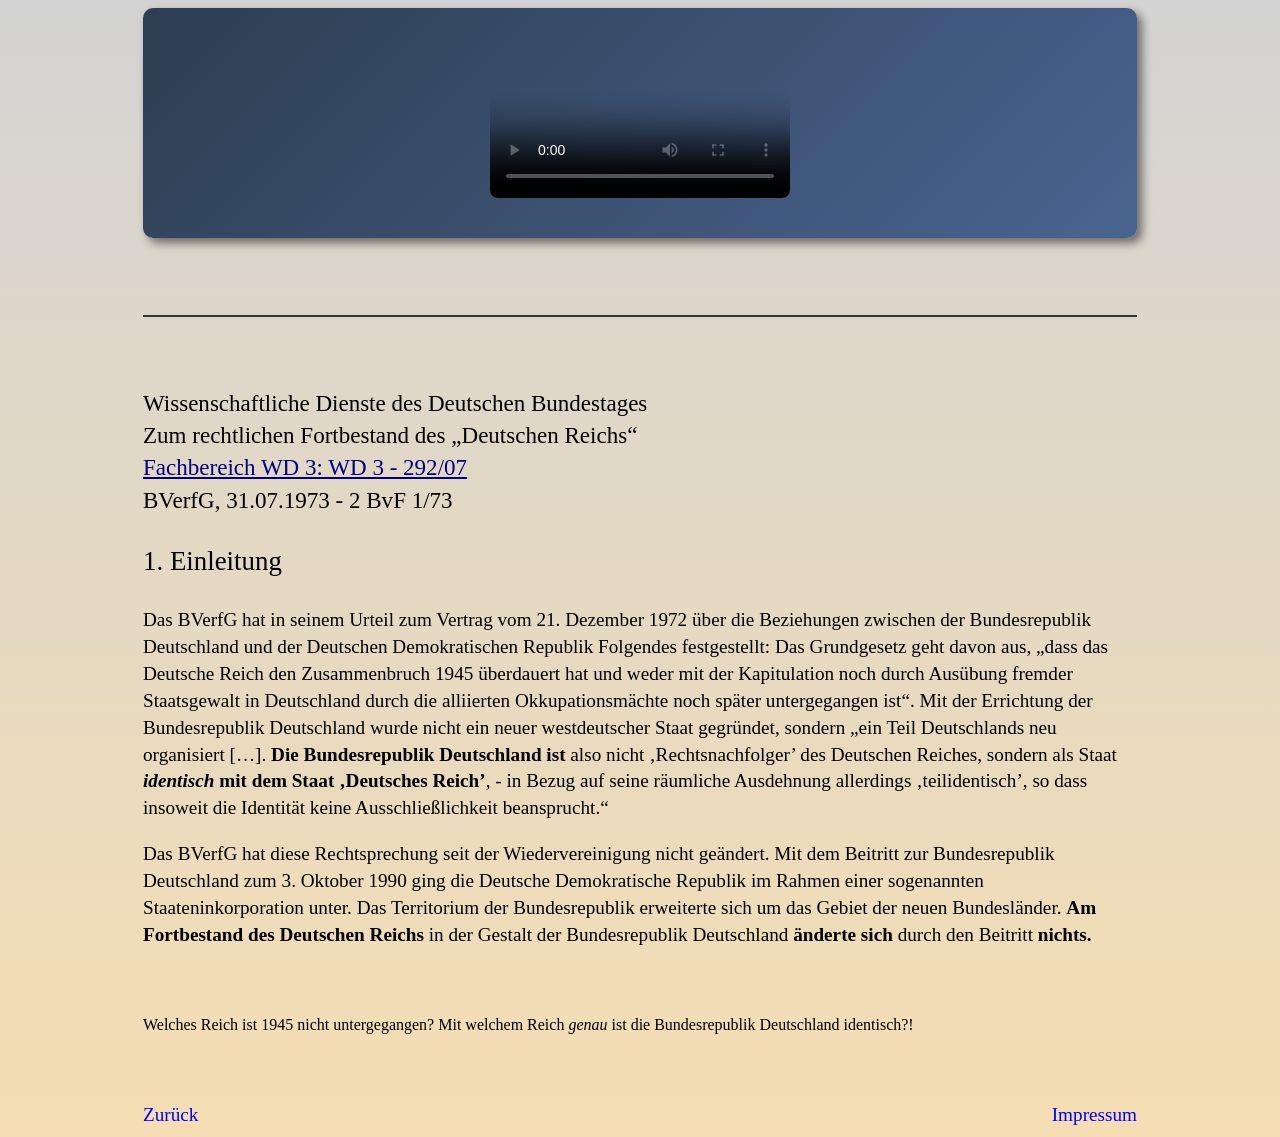
==== BRD-III-Reich.html @ 0deb4303 "Add files via upload" ====
<html lang="de">
<head>
    <meta charset="UTF-8">
    <meta name="expires" content="0">
    <meta name="robots" content="index, follow">
    <meta name="description" content="Deutschland aus Sicht des ersten in Krakau nach dem Holocaust geborenen Juden, Tomasz Abrahamer">
    <meta name="keywords" content="Judentum, Israel, Deutschland">
    <meta name="author" content="Tomasz Abrahamer">
    <meta name="viewport" content="width=device-width, initial-scale=1.0">
    <link rel="stylesheet" href="1stJew.css">
    
    
    <title>1stJew - BRD = III Reich</title>
    
    
    
</head>
<body>



<div class="header">
<video id="Vid" height="300" controls poster="pics/BVerfG.jpg">
  <source src="vids/GespensterInBonn.mp4" type="video/mp4">
  Dein Browser unterstützt das Video-Tag nicht.
</video>
</div>

<br>
<hr style="border: none; height: 2px; background-color: #333; width: 100%; margin: 20px auto;">
<br>

<div style="font-size: 1.2em;"><p>Wissenschaftliche Dienste des Deutschen Bundestages<br>
Zum rechtlichen Fortbestand des &#8222;Deutschen Reichs&#8220; <br>
<a href="https://www.google.com/search?q=Fachbereich WD 3:  WD 3 - 292/07" class="link-card" target="_blank" rel="noopener">Fachbereich WD 3:  WD 3 - 292/07</a>
<br/>
BVerfG, 31.07.1973 - 2 BvF 1/73	   

</div>
<div>
<p style="font-size: 1.4em;">1. Einleitung<p>
<p>Das BVerfG hat in seinem Urteil zum Vertrag vom 21. Dezember 1972 &#252;ber die Beziehungen zwischen der Bundesrepublik Deutschland und der  Deutschen  Demokratischen  Republik  Folgendes  festgestellt:  Das Grundgesetz  geht  davon  aus,  &#8222;dass  das  Deutsche  Reich  den Zusammenbruch 1945 &#252;berdauert hat und weder mit der Kapitulation noch durch Aus&#252;bung fremder Staatsgewalt in Deutschland durch die alliierten Okkupationsm&#228;chte noch sp&#228;ter untergegangen ist&#8220;. Mit der Errichtung  der  Bundesrepublik  Deutschland  wurde  nicht  ein  neuer westdeutscher  Staat  gegr&#252;ndet,  sondern  &#8222;ein  Teil  Deutschlands  neu organisiert  [&#8230;].  <b>Die  Bundesrepublik  Deutschland  ist</b> also  nicht &#8218;Rechtsnachfolger&#8217; des Deutschen Reiches, sondern  als Staat <b><i>identisch</i> mit  dem  Staat  &#8218;Deutsches  Reich&#8217;</b>,  -  in  Bezug  auf  seine  r&#228;umliche Ausdehnung  allerdings  &#8218;teilidentisch&#8217;,  so  dass  insoweit  die  Identit&#228;t keine Ausschlie&#223;lichkeit beansprucht.&#8220;</p>
<p>Das BVerfG hat diese Rechtsprechung seit der Wiedervereinigung nicht ge&#228;ndert.  Mit  dem  Beitritt  zur  Bundesrepublik  Deutschland  zum  3. Oktober 1990 ging die Deutsche Demokratische Republik im Rahmen einer  sogenannten  Staateninkorporation  unter.  Das  Territorium  der Bundesrepublik erweiterte sich um das Gebiet der neuen Bundesl&#228;nder. <b>Am  Fortbestand  des  Deutschen  Reichs</b>  in  der  Gestalt  der Bundesrepublik Deutschland <b>&#228;nderte sich</b> durch den Beitritt <b>nichts.</b></p>
<p>&nbsp; </p>
</div>
<p><small>Welches Reich ist 1945 nicht untergegangen? Mit welchem Reich <i>genau</i> ist die Bundesrepublik Deutschland identisch?!</small></p>

<p>&nbsp;</p>
<div style="display: flex; justify-content: space-between; align-items: center;">
  <a href="#" onclick="history.back(); return false;" style="text-decoration:none; color:blue;">Zurück</a>
  <a href="impressum.html" style="text-decoration:none; color:blue;">Impressum</a>
</div>

<script>
   const video = document.getElementById('Vid');
  video.addEventListener('ended', function() {
    video.currentTime = 0; // Setzt das Video zurück auf den Anfang
    video.pause();         // Pausiert das Video, um das Poster anzuzeigen
    //video.load(); // Lädt das Video neu, um das Poster anzuzeigen
  });
</script>
</body>
</html>
---- 1stJew.css ----
/* General styles */
html {
  font-size: 16px; /* Base font size */
}

body {
  margin-left: 10%;
  margin-right: 10%;
  background: linear-gradient(to bottom, lightgray 0%, Wheat 100%);
  line-height: 1.4;
  padding: 0 15px;
  opacity: 0;
  animation: fadein 1.5s ease forwards;
}

/* Fade animations */
@keyframes fadein {
  to { opacity: 1; }
}

.fade-out {
  opacity: 0;
  transition: opacity 0.3s ease-in-out; /* Faster for page transitions */
}

/* Header styles */
.header {
  text-align: center;
  padding: 40px 20px;
  background: linear-gradient(135deg, #2c3e50, #4a6491);
  color: white;
  border-radius: 10px;
  margin: 0 auto 30px auto;
  box-shadow: 5px 5px 10px rgba(0, 0, 0, 0.5);
}

.header_img {
  max-width: 50%;
  height: auto;
  transition: transform 0.3s ease;
  display: block;
  margin: 0 auto;
}

.header video {
  max-width: 100%;
  height: auto;
  display: block;
  border-radius: 8px;
  margin: 0 auto;
}

/* Table styles */
table {
  width: 100%;
  max-width: 100%;
  border-collapse: collapse;
  box-sizing: border-box;
  word-break: break-word;
  background-color: Ivory;
  color: #333;
  table-layout: fixed;
}

td, th {
  vertical-align: top;
  font-size: 0.9em; /* Improved readability */
  padding: 8px;
  text-align: center;
}

table img {
  max-width: 100%;
  height: auto;
  display: block;
  margin: 0 auto;
}

/* Float styles */
.float-right {
  float: right;
  margin: 0.5em 0 0.5em 1.5em;
  transition: transform 0.3s ease;
  border-radius: 5px;
  box-shadow: 0 4px 8px rgba(0, 0, 0, 0.5);
}

.float-left {
  float: left;
  margin: 0.5em 1.5em 0.5em 0;
  transition: transform 0.3s ease;
  border-radius: 5px;
  box-shadow: 0 4px 8px rgba(0, 0, 0, 0.5);
}

.float-right:hover, .float-left:hover {
  transform: scale(2.0);
  transform-origin: center;
}

/* Link styles */
a {
  color: Navy;
  text-decoration: underline;
  transition: color 0.3s ease;
}

a:hover {
  color: #4a6491;
  text-decoration: none;
}

/* Footer styles */
.footer {
  height: 2.5em;
  line-height: 2.5em;
  background-color: lightgray;
  color: black;
  cursor: pointer;
  padding: 0 0.5em;
  display: block;
  white-space: nowrap;
  text-align: center;
  margin-top: 2em;
}

.footer.expanded {
  height: auto; /* Dynamic height for content */
  white-space: normal; /* Allow wrapping */
}

.defined-term {
      color: DarkSlateBlue;
      text-decoration: underline dotted;
      cursor: pointer;
      position: relative;
    }
.definition-box {
      display: none;
      position: absolute;
      top: 1.7em;
      left: 0;
      width: 33vw;
      max-width: 70vw; 
      min-width: 180px;
      background: #fcfcfc;
      border: 1px solid #1464A5;
      color: #222;
      padding: 12px;
      z-index: 10;
      border-radius: 8px;
      font-size: 0.95em;
      box-shadow: 0 4px 14px rgba(0,0,0,0.17);
    }

/* Media queries */
@media (orientation: portrait) {
  html {
    font-size: 2.5vw; /* Scales with viewport width */
  }
}

@media (orientation: landscape) {
  html {
    font-size: 1.5vw;
  }
}

@media (max-width: 600px) {
  body {
    font-size: 14px;
    margin-left: 5%;
    margin-right: 5%;
  }
  .header {
    padding: 20px 10px;
  }
  .header_img {
    max-width: 80%;
  }
  table, thead, tbody, tr, th, td {
    display: block;
    width: 100%;
    box-sizing: border-box;
  }
  tr {
    margin-bottom: 1em;
    border-bottom: 1px solid #ccc;
  }
  td {
    text-align: center;
    padding: 0.5em;
    position: relative;
  }
  td:before {
    content: attr(data-label);
    font-weight: bold;
    display: block;
    margin-bottom: 0.5em;
  }
  .float-right, .float-left {
    float: none;
    display: block;
    margin: 0.5em auto;
    max-width: 100%;
  }
  .float-right:hover, .float-left:hover {
    transform: none; /* Disable hover zoom on mobile */
  }
  div[style*="flex"] {
    flex-direction: column;
    gap: 1em;
  }
  div[style*="flex"] a {
    width: 100%;
    text-align: center;
    padding: 12px;
    font-size: 1em;
  }
}
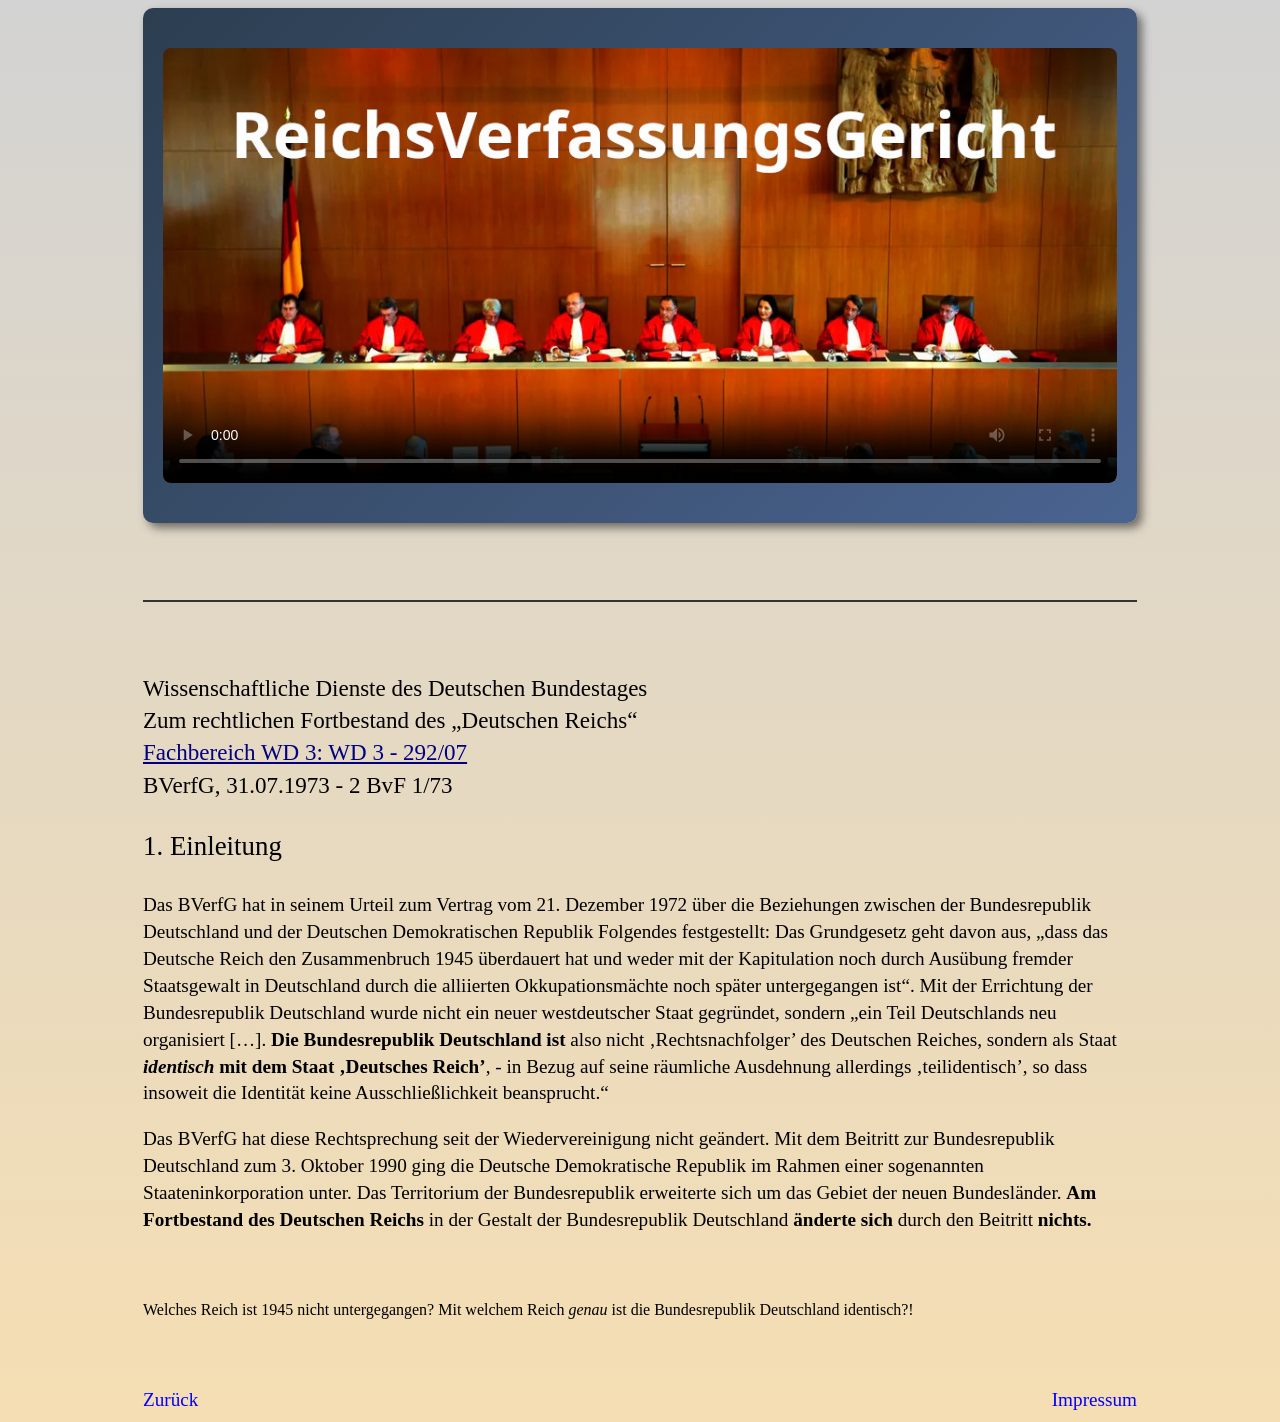
==== commit 1600dd40: "Update BRD-III-Reich.html" ====
--- a/BRD-III-Reich.html
+++ b/BRD-III-Reich.html
@@ -10,7 +10,7 @@
     <link rel="stylesheet" href="1stJew.css">
     
     
-    <title>1stJew - BRD = III Reich</title>
+    <title>aid4hate - BRD = III Reich</title>
     
     
     
